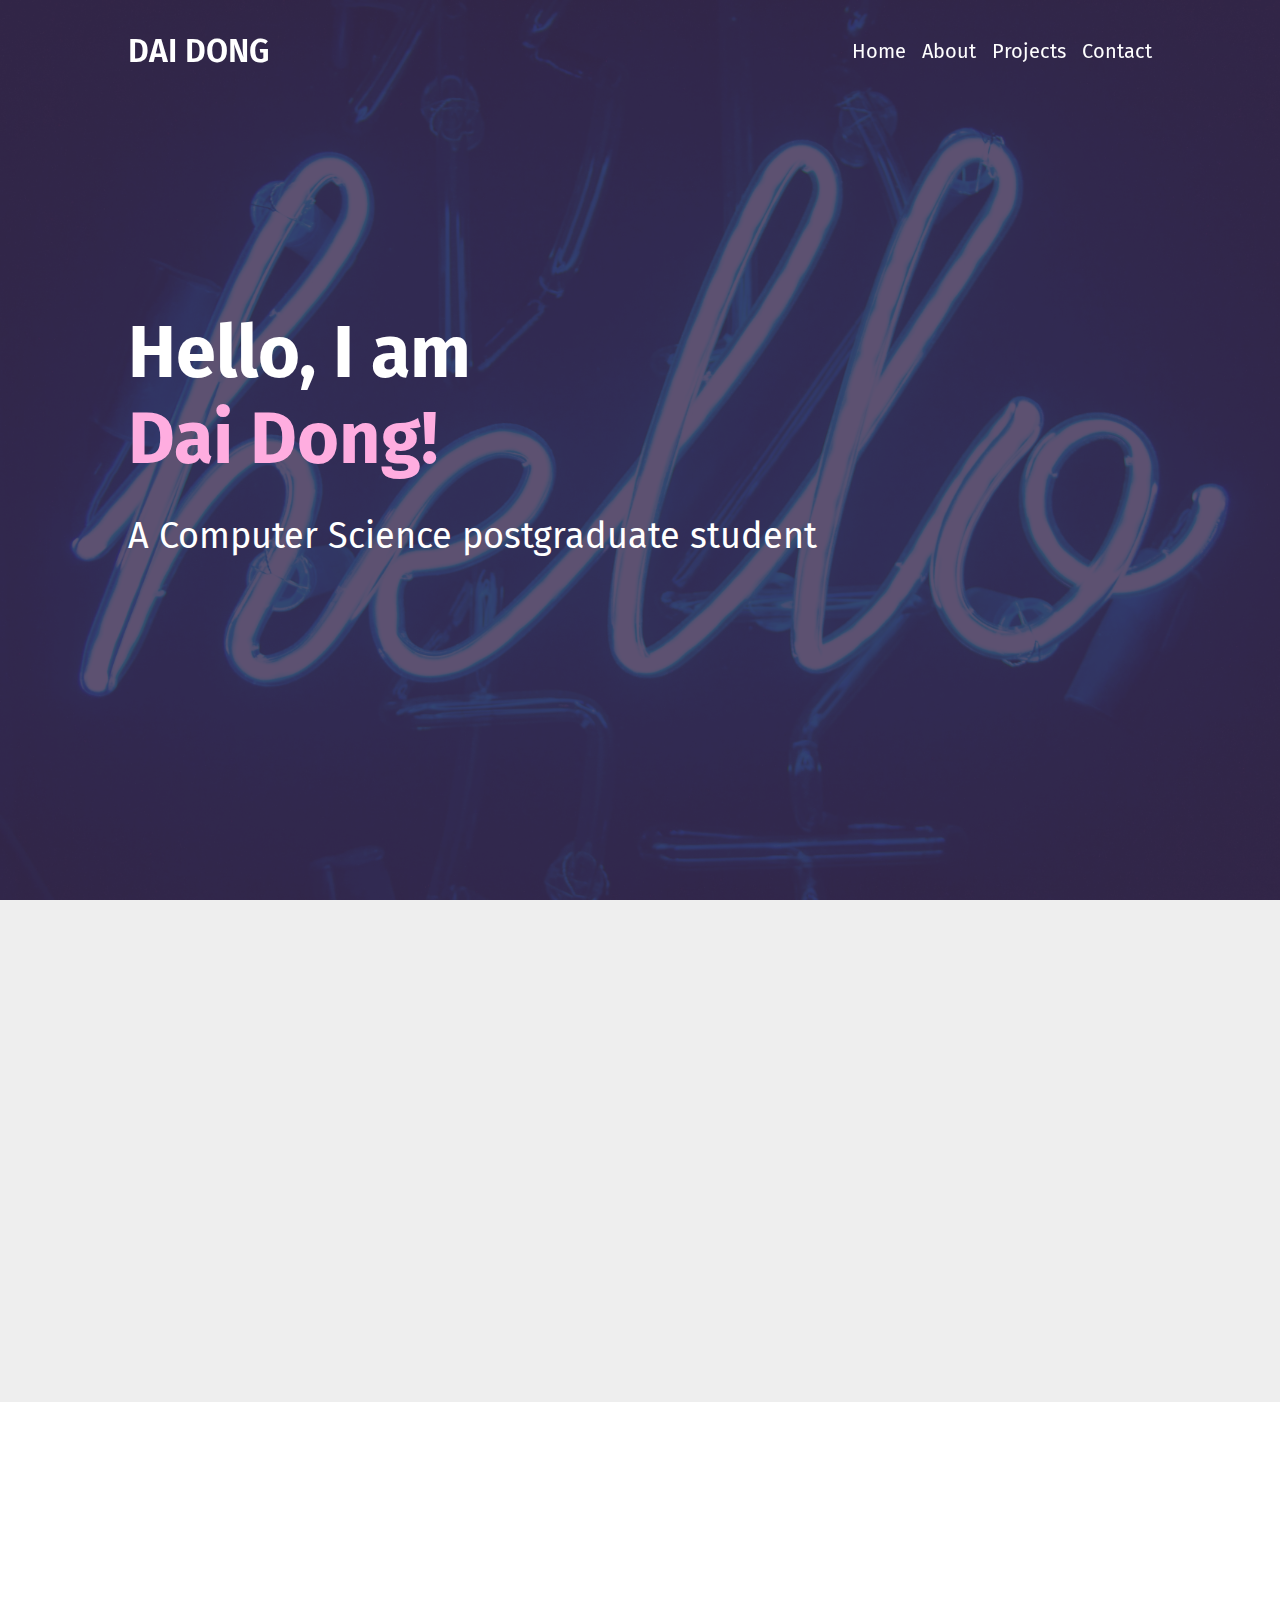
==== index.html @ 9f662c31 "Add files via upload" ====
<!DOCTYPE html>
<html lang="en">
<head>
	<meta charset="UTF-8">
	<meta name="viewport" content="width=device-width, initial-scale=1.0">
	<title>Dai Dong | Portfolio</title>

	<link rel="preconnect" href="https://fonts.gstatic.com" />
	<link href="https://fonts.googleapis.com/css2?family=Fira+Sans:ital,wght@0,400;0,600;0,700;0,900;1,400;1,600;1,700&display=swap" rel="stylesheet" />
	<link rel="stylesheet" href="https://cdnjs.cloudflare.com/ajax/libs/font-awesome/5.11.2/css/all.css" integrity="sha256-46qynGAkLSFpVbEBog43gvNhfrOj+BmwXdxFgVK/Kvc=" crossorigin="anonymous" />

	<link rel="stylesheet" href="./assets/css/main.css" />
</head>
<body>
	<header>
		<div class="container">
			<!-- <h2><span>Dai</span>Dong</h2> -->
			<h2><span>Dai Dong</span></h2>
			<nav>
				<a href="#home">Home</a>
				<a href="#about">About</a>
				<a href="#projects">Projects</a>
				<a href="#contact">Contact</a>
			</nav>
			<button class="hamburger">
				<div class="bar"></div>
			</button>
		</div>
	</header>

	<nav class="mobile-nav">
		<a href="#home">Home</a>
		<a href="#about">About</a>
		<a href="#projects">Projects</a>
		<a href="#contact">Contact</a>
	</nav>

	<main>
		<section id="home" class="banner">
			<div class="container">
				<h1>
					Hello, I am <br class="hide-mob" />
					<span>Dai Dong!</span>
				</h1>

				<h3>A Computer Science postgraduate student</h3>
			</div>
		</section>

		<section id="about" class="about">
			<div class="container reveal">
				<h2>About Me</h2>

				<table style="margin-left: auto; margin-right: auto;">
					<tr>
						<td>
							<img src="img/front_page/dai_pic.jpg" alt="My image" height="50%" width="50%" style="float: right;">
						</td>

						<td style="padding-left: 30px;">
                            <p>I was an undergraduate student at <a href="https://miamioh.edu/" target="_blank">Miami University</a> majoring in <b><i>Data Science and Statistics</i></b> and minoring in <b><i>Information Systems</i></b> and <b><i>Actuarial Science</i></b> from August 2017 to May 2021. After graduating, I had an opportunity to work as a Data Scientist at <a href="https://onemount.com/" target="_blank">One Mount Group</a> in Vietnam.</p>
                            <br>
                            
                            <p>Currently, I am in the first year of my <b><i>Master's degree in Computer Science</i></b> at the <a href="https://www.uow.edu.au/" target="_blank">University of Wollongong</a> and expect to graduate on July of 2024.</p>
                        </td>
					</tr>
				</table>
			</div>
		</section>


		<section class="projects" id="projects">
			<div class="container reveal">
				<h2>Projects</h2>
				
				<div class="projects-grid">
					<div class="project project1">
						<div class="content">
							<h3>Predicting the Rate of COVID-19 Daily Deaths in California and Florida</h3>
							<!-- <p>Coronavirus-19, or COVID-19, has been a global pandemic that has shocked the world for over a year now.</p> -->
							<a href="projects/daily_death_prediction.html" class="button">Learn more</a>
						</div>
					</div>
					<div class="project project2">
						<div class="content">
							<h3>Customer Churn Prediction</h3>
							<p>
								<br> <br> <br>
							</p>
							<!-- <p>Understanding customers’ behavior is one of the most crucial goals of many companies</p> -->
							<a href="projects/customer_churn.html" class="button">Learn more</a>
						</div>
					</div>
					<div class="project project3">
						<div class="content">
							<h3>The Analysis of Job Change of Data Scientists</h3>
							<p>
								<br> <br>
							</p>
							<!-- <p>With the rise of Big Data and Data Science, many companies desire to hire data scientists to gain more internal and external insights.</p> -->
							<a href="projects/ds_job_changes.html" class="button">Learn more</a>
						</div>
					</div>
					<div class="project project4">
						<div class="content">
							<h3>The Changes in Children’s Dental Habits and Perception Before and After a Reading Curriculum</h3>
							<!-- <p>Lorem ipsum dolor sit, amet consectetur adipisicing elit. Dolores, mollitia voluptas dolore reprehenderit nulla consectetur ipsa accusantium facilis! Cumque, voluptate!</p> -->
							<a href="projects/dentist.html" class="button">Learn more</a>
						</div>
					</div>
					<div class="project project5">
						<div class="content">
							<h3>Cold Stress effects on the Locomotion of Crickets</h3>
							<p>
								<br><br><br>
							</p>
							<!-- <p>Lorem ipsum dolor sit, amet consectetur adipisicing elit. Dolores, mollitia voluptas dolore reprehenderit nulla consectetur ipsa accusantium facilis! Cumque, voluptate!</p> -->
							<a href="projects/crickets.html" class="button">Learn more</a>
						</div>
					</div>
					<!-- <div class="project">
						<div class="content">
							<h3>Project 6</h3>
							<p>Lorem ipsum dolor sit, amet consectetur adipisicing elit. Dolores, mollitia voluptas dolore reprehenderit nulla consectetur ipsa accusantium facilis! Cumque, voluptate!</p>
							<a href="#" class="button">Learn more</a>
						</div>
					</div> -->
				</div>

				<!-- <div class="center">
					<a href="#" class="button">View more</a>
				</div> -->
			</div>
		</section>

		<section class="contact" id="contact">
            <div class="container reveal">
                <h2>Contact</h2>

                <br> <br>

                <div class="footer__link"><h3>Phone Number: (+61) 403-770-879</h3></div>

                <ul class="social-list">
                    <li class="social-list__item">
                        <a class="social-list__link" href="mailto:vandaidong@gmail.com" target="_blank">
                            <i class="fa fa-envelope-open icon"></i>
                        </a>
                    </li>
                    <li class="social-list__item">
                        <a class="social-list__link" href="https://www.linkedin.com/in/dai-dong-343954159/" target="_blank">
                            <i class="fab fa-linkedin icon"></i>
                        </a>
                    </li>
                    <li class="social-list__item">
                        <a class="social-list__link" href="https://github.com/VDai1999" target="_blank">
                            <i class="fab fa-github icon"></i>
                        </a>
                    </li>
                </ul>
            </div>
       </section>
	</main>
	<script src="./assets/js/main.js"></script>
</body>
</html>
---- assets/css/main.css ----
/* @import url("https://fonts.googleapis.com/css2?family=Asap&display=swap"); */
* {
    margin:0;
    padding:0;
    -webkit-box-sizing:border-box;
    box-sizing:border-box;
    font-family:'Fira Sans', 
    sans-serif
}
    
.container {
    width:100%;
    max-width:1600px;
    margin:0 auto;
    padding-left:128px;
    padding-right:128px
}

@media (max-width: 1024px) {
    .container {
        padding-left:64px;
        padding-right:64px
    }
}

@media (max-width: 767px){
    .container {
        padding-left:32px;
        padding-right:32px
    }
}

.hamburger{
    position:relative;
    display:block;
    width:35px;
    cursor:pointer;
    -webkit-appearance:none;
    -moz-appearance:none;
    appearance:none;
    background:none;
    outline:none;
    border:none
}

.hamburger .bar,.hamburger:after,.hamburger:before{
    content:'';
    display:block;
    width:100%;
    height:5px;
    background-color:#FFF;
    margin:6px 0px;
    -webkit-transition:0.4s;
    transition:0.4s
}

.hamburger.is-active:before{
    -webkit-transform:rotate(-45deg) translate(-8px, 6px);
    transform:rotate(-45deg) translate(-8px, 6px)
}

.hamburger.is-active:after{
    -webkit-transform:rotate(45deg) translate(-9px, -8px);
    transform:rotate(45deg) translate(-9px, -8px)
}

.hamburger.is-active .bar{
    opacity:0
}

.mobile-nav{
    position:fixed;
    top:0;
    left:100%;
    width:100%;
    min-height:100vh;
    display:block;
    z-index:98;
    background-color:#12002F;
    padding-top:120px;
    -webkit-transition:0.4s;
    transition:0.4s
}

.mobile-nav.is-active{
    left:0
}

.mobile-nav a{
    display:block;
    width:100%;
    max-width:200px;
    margin:0 auto 16px;
    text-align:center;
    padding:12px 16px;
    background-color:#1f103F;
    color:#FFF;
    text-decoration:none
}

.mobile-nav a:hover{
    background-color:#24104f
}

@media (min-width: 768px){
    .mobile-nav{
        display:none
    }
    .hamburger{
        display:none
    }
}

section h2{
    text-align:center;
    margin-bottom:32px;
    text-transform:uppercase;
    color:#313131;
    font-size:36px
}

.button{
    -webkit-appearance:none;
    -moz-appearance:none;
    appearance:none;
    border:none;
    outline:none;
    background:none;
    display:inline-block;
    color:#FFF;
    font-size:20px;
    background-color:#FF9FDB;
    padding:12px 16px;
    border-radius:8px;
    text-decoration:none;
    text-transform:uppercase;
    font-weight:700;
    cursor:pointer
}

@media (max-width: 767px){
    .button{
        font-size:18px
    }
}

img {
    max-width:100%
}

header{
    color:#FFF;
    position:fixed;
    top:0;
    left:0;
    width:100%;
    z-index:99
}

header .container {
    padding-top:32px;
    padding-bottom:32px;
    display:-webkit-box;
    display:-ms-flexbox;
    display:flex;
    -webkit-box-pack:justify;
    -ms-flex-pack:justify;
    justify-content:space-between;-webkit-box-align:center;
    -ms-flex-align:center;
    align-items:center
}

header .container h2{
    color:inherit;
    text-transform:uppercase;
    font-size:32px;
    font-weight:900
}

header .container h2 span{
    font-weight:600
}

header .container nav{
    display:-ms-grid;
    display:grid;
    grid-gap:16px;
    -ms-grid-columns:(auto)[4];grid-template-columns:repeat(4, auto)
}

@media (max-width: 767px){
    header .container nav{
        display:none
    }
}

header .container nav a{
    color:inherit;
    font-size:20px;
    text-decoration:none
}

header.is-scrolling{
    background-color:#12002F
}

header.is-scrolling .container{
    padding-top:16px;
    padding-bottom:16px
}

main section.banner{
    color:#FFF;
    position:relative;
    min-height:100vh;
    display:-webkit-box;
    display:-ms-flexbox;
    display:flex;
    -webkit-box-align:center;
    -ms-flex-align:center;
    align-items:center;
    background-image:url("../images/hello.jpg");background-position:top right;
    background-size:cover;
    opacity: 0.85;
}

main section.banner:after{
    content:'';
    display:block;
    position:absolute;
    top:0;
    left:0;
    right:0;
    bottom:0;
    z-index:0;
    background-color:#12002F;
    opacity:0.8
}

main section.banner .container{
    position:relative;
    z-index:1
}

main section.banner .container h1{
    font-size:72px;
    margin-bottom:32px
}

main section.banner .container h1 span{
    color:#FF9FDB;
}

@media (max-width: 767px){
    main section.banner .container h1{
        font-size:32px
    }
}

main section.banner .container h3{
    font-size:36px;
    font-weight:400;
    margin-bottom:32px
}

@media (max-width: 767px){
    main section.banner .container h3{
        font-size:20px
    }
}

main .about{
    background-color:#EEE
    /* background-color: #42455a; */
}

main .about .container{
    padding-top:64px;
    padding-bottom:64px
}

main .projects{
    padding-top:64px;
    padding-bottom:64px;
    /* background-color: #e0ffff; */
}

main .projects .projects-grid{
    display:-ms-grid;
    display:grid;
    -ms-grid-columns:(1fr)[3];grid-template-columns:repeat(3, 1fr);
    grid-gap:16px;
    margin-bottom:32px;
}

@media (max-width: 768px){
    main .projects .projects-grid{
        -ms-grid-columns:(1fr)[2];grid-template-columns:repeat(2, 1fr);
    }
}

@media (max-width: 767px){
    main .projects .projects-grid{
        -ms-grid-columns:1fr;
        grid-template-columns:1fr;
    }
}

/* main .projects .projects-grid .project{
    background-image:url("../images/project-img.jpg");border-radius:16px;
    overflow:hidden
} */

main .projects .projects-grid .project1{
    background-image:url("../../img/front_page/covid19.jpeg");border-radius:16px;
    overflow:hidden
}

main .projects .projects-grid .project2{
    background-image:url("../../img/front_page/portfolio_2.jpg");border-radius:16px;
    overflow:hidden
}

main .projects .projects-grid .project3{
    background-image:url("../../img/front_page/portfolio_3.jpg");border-radius:16px;
    overflow:hidden
}

main .projects .projects-grid .project4{
    background-image:url("../../img/front_page/portfolio_4.jpg");border-radius:16px;
    overflow:hidden
}

main .projects .projects-grid .project5{
    background-image:url("../../img/front_page/portfolio_5.jpg");border-radius:16px;
    overflow:hidden
}

main .projects .projects-grid .project .content{
    opacity:0;
    color:#FFF;
    padding:16px;
    background-color:rgba(64,39,68,0.8);-webkit-transition:0.4s;
    transition:0.4s
}

main .projects .projects-grid .project .content h3{
    font-size:32px;
    margin-bottom:16px
}

@media (max-width: 1024px){
    main .projects .projects-grid .project .content h3{
        font-size:28px
    }
}

main .projects .projects-grid .project .content p{
    font-size:18px;
    margin-bottom:16px
}

@media (max-width: 1024px){
    main .projects .projects-grid .project .content p{
        font-size:16px
    }
}

main .projects .projects-grid .project:hover .content{
    opacity:1
}

main .projects .center{
    text-align:center
}

main .contact{
    /* background-color:#9B75D7 */
    background-color: #42455a;;
}

main .contact .container{
    padding-top:64px;
    padding-bottom:64px
}

main .contact .container h2{
    color:#FFF
}

main .contact .container form{
    display:block;
    margin:0 auto;
    max-width:680px
}

main .contact .container form .form-grid{
    display:-ms-grid;
    display:grid;
    grid-gap:16px;
    -ms-grid-columns:(1fr)[2];grid-template-columns:repeat(2, 1fr);margin-bottom:16px
}

@media (max-width: 767px){
    main .contact .container form .form-grid{
        -ms-grid-columns:1fr;
        grid-template-columns:1fr
    }
}

main .contact .container form .form-grid .form-element,main .contact .container form .form-grid .form-area{
    -webkit-appearance:none;
    -moz-appearance:none;
    appearance:none;
    border:none;
    outline:none;
    background:none;
    display:block;
    width:100%;
    background-color:#FFF;
    /* background-color: #42455a; */
    border-radius:8px;
    padding:16px;
    font-size:20px;
    color:#313131
}

main .contact .container form .form-grid .form-element::-webkit-input-placeholder,main .contact .container form .form-grid .form-area::-webkit-input-placeholder{
    color:#AAA
    /* color:  #42455a; */
}

main .contact .container form .form-grid .form-element:-ms-input-placeholder,main .contact .container form .form-grid .form-area:-ms-input-placeholder{
    color:#AAA
    /* color:  #42455a; */
}

main .contact .container form .form-grid .form-element::-ms-input-placeholder,main .contact .container form .form-grid .form-area::-ms-input-placeholder{
    color:#AAA
    /* color:  #42455a; */
}

main .contact .container form .form-grid .form-element::placeholder,main .contact .container form .form-grid .form-area::placeholder{
    color: #313131
    /* color:  #42455a; */
}

main .contact .container form .form-grid .form-area{
    grid-column:1/-1
}

main .contact .container form .right-align{
    text-align:right
}

@media (max-width: 767px){
    .hide-mob{
        display:none
    }
}
/*# sourceMappingURL=main.css.map */

.reveal{
    position: relative;
    transform: translateY(150px);
    opacity: 0;
    transition: 1s all ease;
}
  
.reveal.active{
    transform: translateY(0);
    opacity: 1;
}

.footer__link {
    text-align: center;
    font-weight: 700;
}
  
.footer__link:hover, .social-list__link:hover {
    opacity: .7;
}

.footer__link:hover {
    text-decoration: underline;
}

.social-list__link:hover {
    opacity: .7;
}

.social-list {
    list-style: none;
    display: flex;
    justify-content: center;
    margin: 2em 0 0;
    padding: 0;
}

.social-list__item {
    margin: 0 .5em;
}

.social-list__link {
    padding: .5em;
}

.footer__link {
    color: #FF9FDB;
}

.icon {
    font-size: 50px; 
    color: #FF9FDB;
}

a:visited{
    color:blue;
}
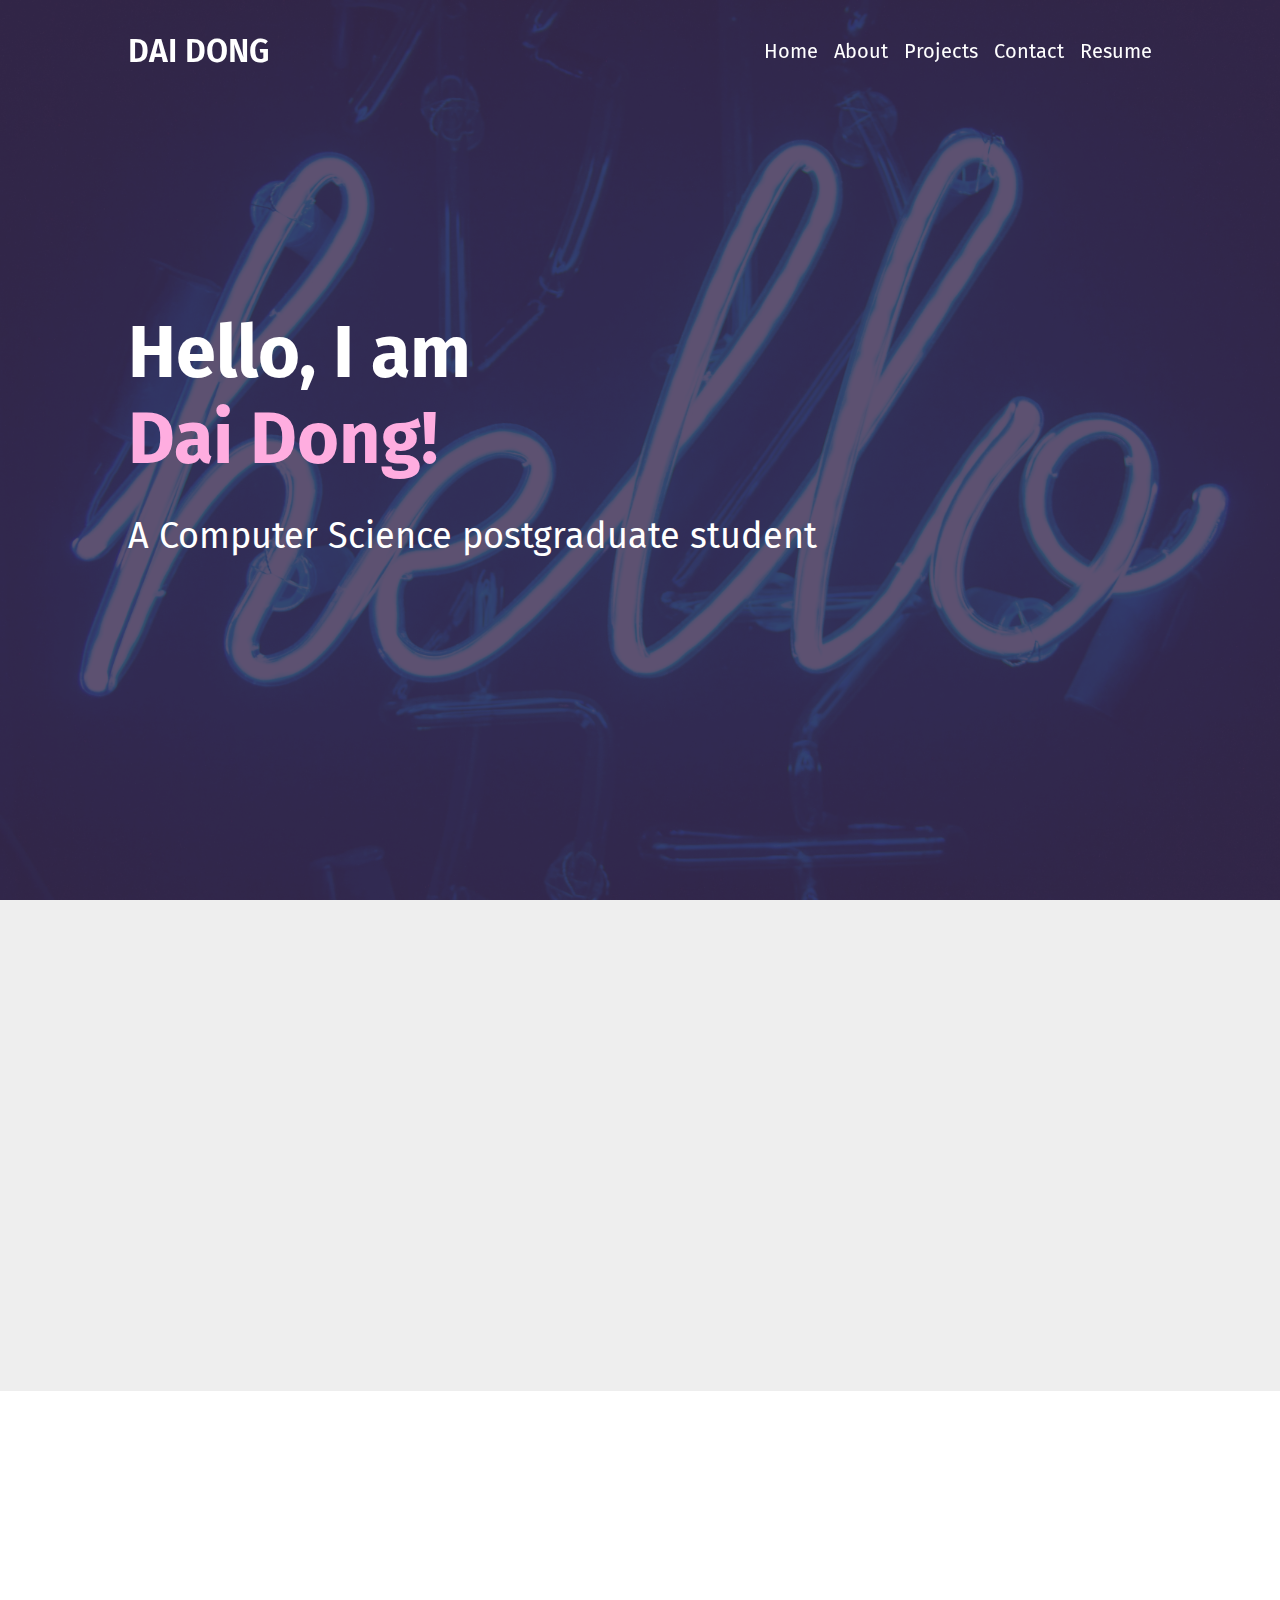
==== commit 37363dd6: "Update Porfolio Website" ====
--- a/index.html
+++ b/index.html
@@ -14,13 +14,13 @@
 <body>
 	<header>
 		<div class="container">
-			<!-- <h2><span>Dai</span>Dong</h2> -->
 			<h2><span>Dai Dong</span></h2>
 			<nav>
 				<a href="#home">Home</a>
 				<a href="#about">About</a>
 				<a href="#projects">Projects</a>
 				<a href="#contact">Contact</a>
+				<a href="resume/index.html">Resume</a>
 			</nav>
 			<button class="hamburger">
 				<div class="bar"></div>
@@ -61,7 +61,7 @@
                             <p>I was an undergraduate student at <a href="https://miamioh.edu/" target="_blank">Miami University</a> majoring in <b><i>Data Science and Statistics</i></b> and minoring in <b><i>Information Systems</i></b> and <b><i>Actuarial Science</i></b> from August 2017 to May 2021. After graduating, I had an opportunity to work as a Data Scientist at <a href="https://onemount.com/" target="_blank">One Mount Group</a> in Vietnam.</p>
                             <br>
                             
-                            <p>Currently, I am in the first year of my <b><i>Master's degree in Computer Science</i></b> at the <a href="https://www.uow.edu.au/" target="_blank">University of Wollongong</a> and expect to graduate on July of 2024.</p>
+                            <p>Currently, I am in the second year of my <b><i>Master's degree in Computer Science</i></b> at the <a href="https://www.uow.edu.au/" target="_blank">University of Wollongong</a> and expect to graduate on July of 2024. During the summer of 2023-2024, I had the opportunity to intern at <a href="https://www.csiro.au/en/" target="_blank">CSIRO</a> as a research intern on a project using GenAI to create synthetic energy data.</p>
                         </td>
 					</tr>
 				</table>
@@ -77,7 +77,6 @@
 					<div class="project project1">
 						<div class="content">
 							<h3>Predicting the Rate of COVID-19 Daily Deaths in California and Florida</h3>
-							<!-- <p>Coronavirus-19, or COVID-19, has been a global pandemic that has shocked the world for over a year now.</p> -->
 							<a href="projects/daily_death_prediction.html" class="button">Learn more</a>
 						</div>
 					</div>
--- a/assets/css/main.css
+++ b/assets/css/main.css
@@ -138,6 +138,10 @@
     cursor:pointer
 }
 
+.button:visited {
+    color: #FFF;
+}
+
 @media (max-width: 767px){
     .button{
         font-size:18px
@@ -185,7 +189,8 @@
     display:-ms-grid;
     display:grid;
     grid-gap:16px;
-    -ms-grid-columns:(auto)[4];grid-template-columns:repeat(4, auto)
+    /* -ms-grid-columns:(auto)[4]; */
+    grid-template-columns:repeat(5, auto)
 }
 
 @media (max-width: 767px){
@@ -288,14 +293,16 @@
 main .projects .projects-grid{
     display:-ms-grid;
     display:grid;
-    -ms-grid-columns:(1fr)[3];grid-template-columns:repeat(3, 1fr);
+    /* -ms-grid-columns:(1fr)[3]; */
+    grid-template-columns:repeat(3, 1fr);
     grid-gap:16px;
     margin-bottom:32px;
 }
 
 @media (max-width: 768px){
     main .projects .projects-grid{
-        -ms-grid-columns:(1fr)[2];grid-template-columns:repeat(2, 1fr);
+        /* -ms-grid-columns:(1fr)[2]; */
+        grid-template-columns:repeat(2, 1fr);
     }
 }
 
@@ -312,27 +319,32 @@
 } */
 
 main .projects .projects-grid .project1{
-    background-image:url("../../img/front_page/covid19.jpeg");border-radius:16px;
+    background-image:url("../../img/front_page/covid19.jpeg");
+    border-radius:16px;
+    overflow:hidden;
+}
+
+main .projects .projects-grid .project2{
+    background-image:url("../../img/front_page/portfolio_2.jpg");
+    border-radius:16px;
     overflow:hidden
 }
 
-main .projects .projects-grid .project2{
-    background-image:url("../../img/front_page/portfolio_2.jpg");border-radius:16px;
+main .projects .projects-grid .project3{
+    background-image:url("../../img/front_page/portfolio_3.jpg");
+    border-radius:16px;
     overflow:hidden
 }
 
-main .projects .projects-grid .project3{
-    background-image:url("../../img/front_page/portfolio_3.jpg");border-radius:16px;
+main .projects .projects-grid .project4{
+    background-image:url("../../img/front_page/portfolio_4.jpg");
+    border-radius:16px;
     overflow:hidden
 }
 
-main .projects .projects-grid .project4{
-    background-image:url("../../img/front_page/portfolio_4.jpg");border-radius:16px;
-    overflow:hidden
-}
-
 main .projects .projects-grid .project5{
-    background-image:url("../../img/front_page/portfolio_5.jpg");border-radius:16px;
+    background-image:url("../../img/front_page/portfolio_5.jpg");
+    border-radius:16px;
     overflow:hidden
 }
 
@@ -340,13 +352,15 @@
     opacity:0;
     color:#FFF;
     padding:16px;
-    background-color:rgba(64,39,68,0.8);-webkit-transition:0.4s;
-    transition:0.4s
+    background-color:rgba(64,39,68,0.8);
+    -webkit-transition:0.4s;
+    transition:0.4s;
+    background-size: cover;
 }
 
 main .projects .projects-grid .project .content h3{
     font-size:32px;
-    margin-bottom:16px
+    margin-bottom:16px;
 }
 
 @media (max-width: 1024px){
@@ -398,7 +412,9 @@
     display:-ms-grid;
     display:grid;
     grid-gap:16px;
-    -ms-grid-columns:(1fr)[2];grid-template-columns:repeat(2, 1fr);margin-bottom:16px
+    /* -ms-grid-columns:(1fr)[2]; */
+    grid-template-columns:repeat(2, 1fr);
+    margin-bottom:16px
 }
 
 @media (max-width: 767px){
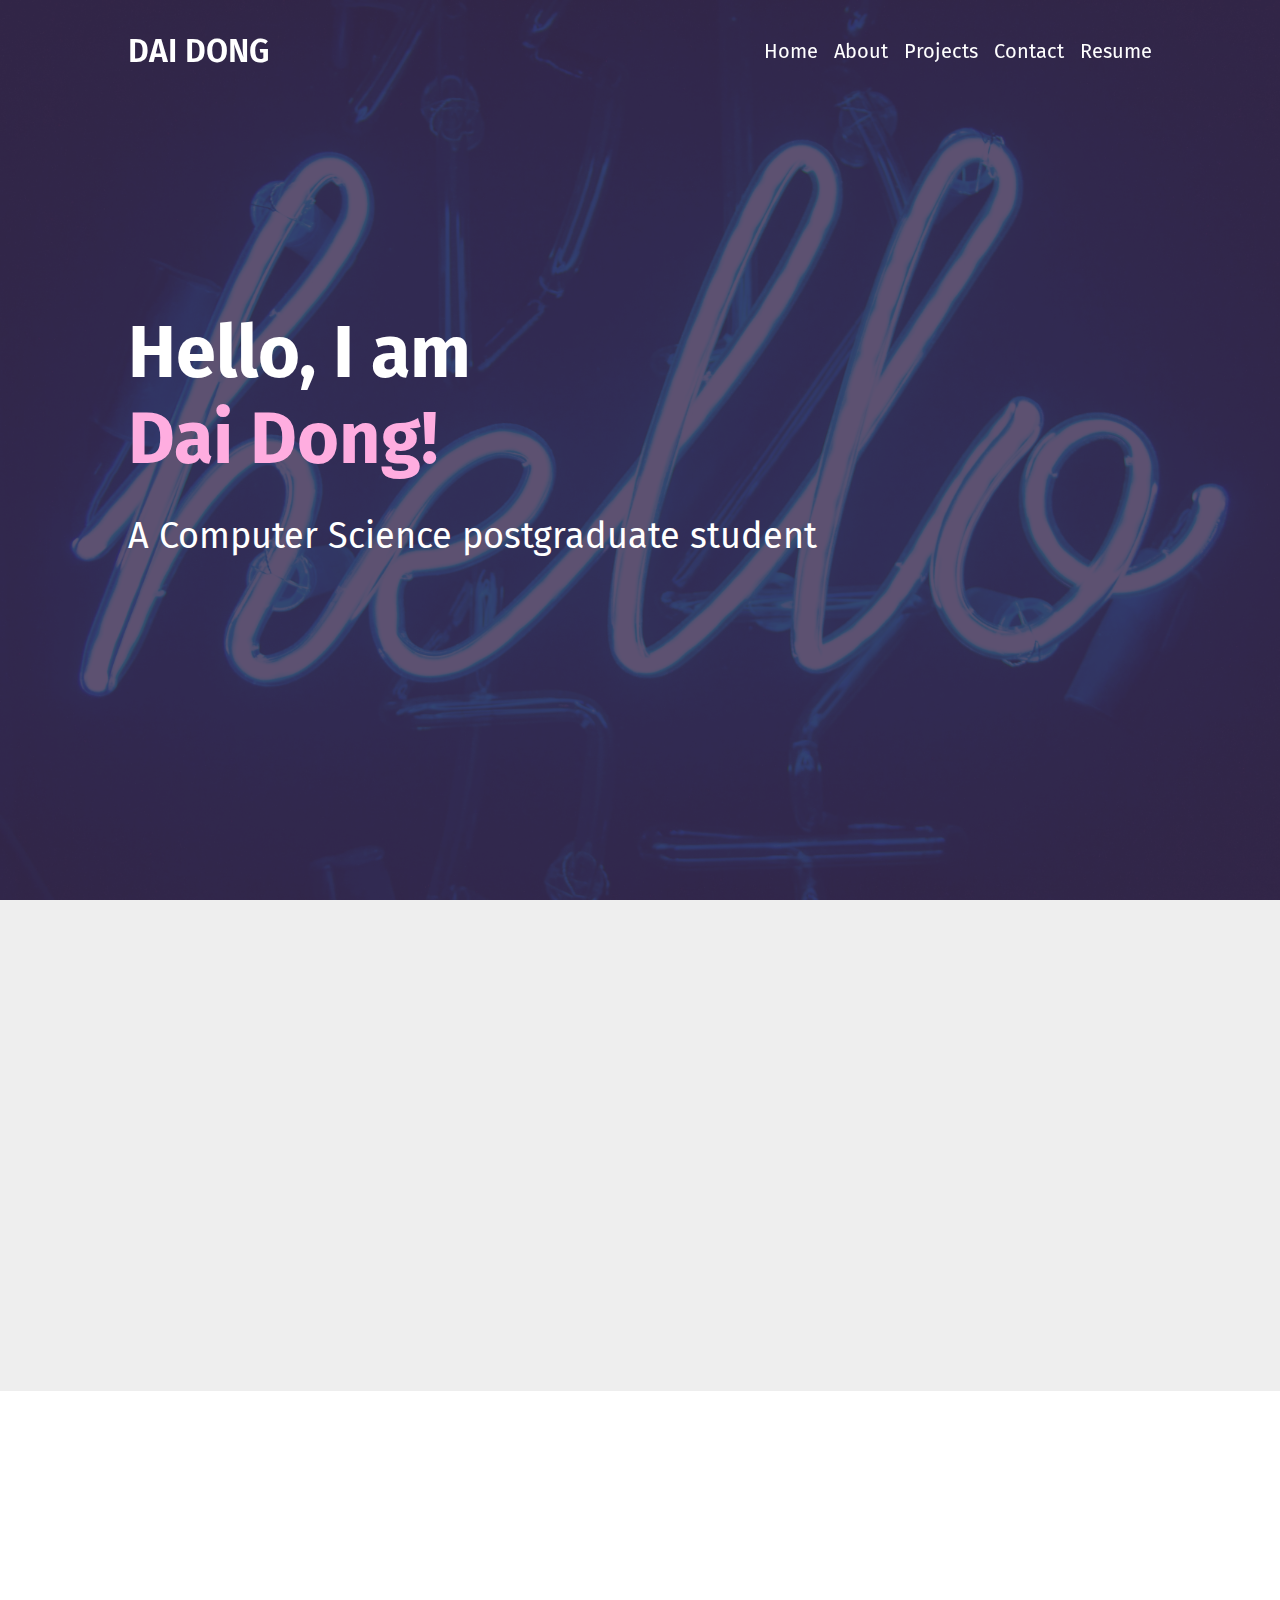
==== commit 9161735c: "Update Porfolio Website" ====
--- a/index.html
+++ b/index.html
@@ -77,6 +77,7 @@
 					<div class="project project1">
 						<div class="content">
 							<h3>Predicting the Rate of COVID-19 Daily Deaths in California and Florida</h3>
+							<br> <br> <br> <br>
 							<a href="projects/daily_death_prediction.html" class="button">Learn more</a>
 						</div>
 					</div>
@@ -84,7 +85,7 @@
 						<div class="content">
 							<h3>Customer Churn Prediction</h3>
 							<p>
-								<br> <br> <br>
+								<br> <br> <br> <br> <br>
 							</p>
 							<!-- <p>Understanding customers’ behavior is one of the most crucial goals of many companies</p> -->
 							<a href="projects/customer_churn.html" class="button">Learn more</a>
@@ -94,7 +95,7 @@
 						<div class="content">
 							<h3>The Analysis of Job Change of Data Scientists</h3>
 							<p>
-								<br> <br>
+								<br> <br> <br>
 							</p>
 							<!-- <p>With the rise of Big Data and Data Science, many companies desire to hire data scientists to gain more internal and external insights.</p> -->
 							<a href="projects/ds_job_changes.html" class="button">Learn more</a>
@@ -103,7 +104,7 @@
 					<div class="project project4">
 						<div class="content">
 							<h3>The Changes in Children’s Dental Habits and Perception Before and After a Reading Curriculum</h3>
-							<!-- <p>Lorem ipsum dolor sit, amet consectetur adipisicing elit. Dolores, mollitia voluptas dolore reprehenderit nulla consectetur ipsa accusantium facilis! Cumque, voluptate!</p> -->
+							
 							<a href="projects/dentist.html" class="button">Learn more</a>
 						</div>
 					</div>
@@ -113,7 +114,7 @@
 							<p>
 								<br><br><br>
 							</p>
-							<!-- <p>Lorem ipsum dolor sit, amet consectetur adipisicing elit. Dolores, mollitia voluptas dolore reprehenderit nulla consectetur ipsa accusantium facilis! Cumque, voluptate!</p> -->
+							
 							<a href="projects/crickets.html" class="button">Learn more</a>
 						</div>
 					</div>
--- a/assets/css/main.css
+++ b/assets/css/main.css
@@ -322,30 +322,35 @@
     background-image:url("../../img/front_page/covid19.jpeg");
     border-radius:16px;
     overflow:hidden;
+    height: 300px;
 }
 
 main .projects .projects-grid .project2{
     background-image:url("../../img/front_page/portfolio_2.jpg");
     border-radius:16px;
-    overflow:hidden
+    overflow:hidden;
+    height: 300px;
 }
 
 main .projects .projects-grid .project3{
     background-image:url("../../img/front_page/portfolio_3.jpg");
     border-radius:16px;
-    overflow:hidden
+    overflow:hidden;
+    height: 300px;
 }
 
 main .projects .projects-grid .project4{
     background-image:url("../../img/front_page/portfolio_4.jpg");
     border-radius:16px;
-    overflow:hidden
+    overflow:hidden;
+    height: 300px;
 }
 
 main .projects .projects-grid .project5{
     background-image:url("../../img/front_page/portfolio_5.jpg");
     border-radius:16px;
-    overflow:hidden
+    overflow:hidden;
+    height: 300px;
 }
 
 main .projects .projects-grid .project .content{
@@ -355,7 +360,8 @@
     background-color:rgba(64,39,68,0.8);
     -webkit-transition:0.4s;
     transition:0.4s;
-    background-size: cover;
+    /* background-size: contain; */
+    background-size: 100% 100%;
 }
 
 main .projects .projects-grid .project .content h3{
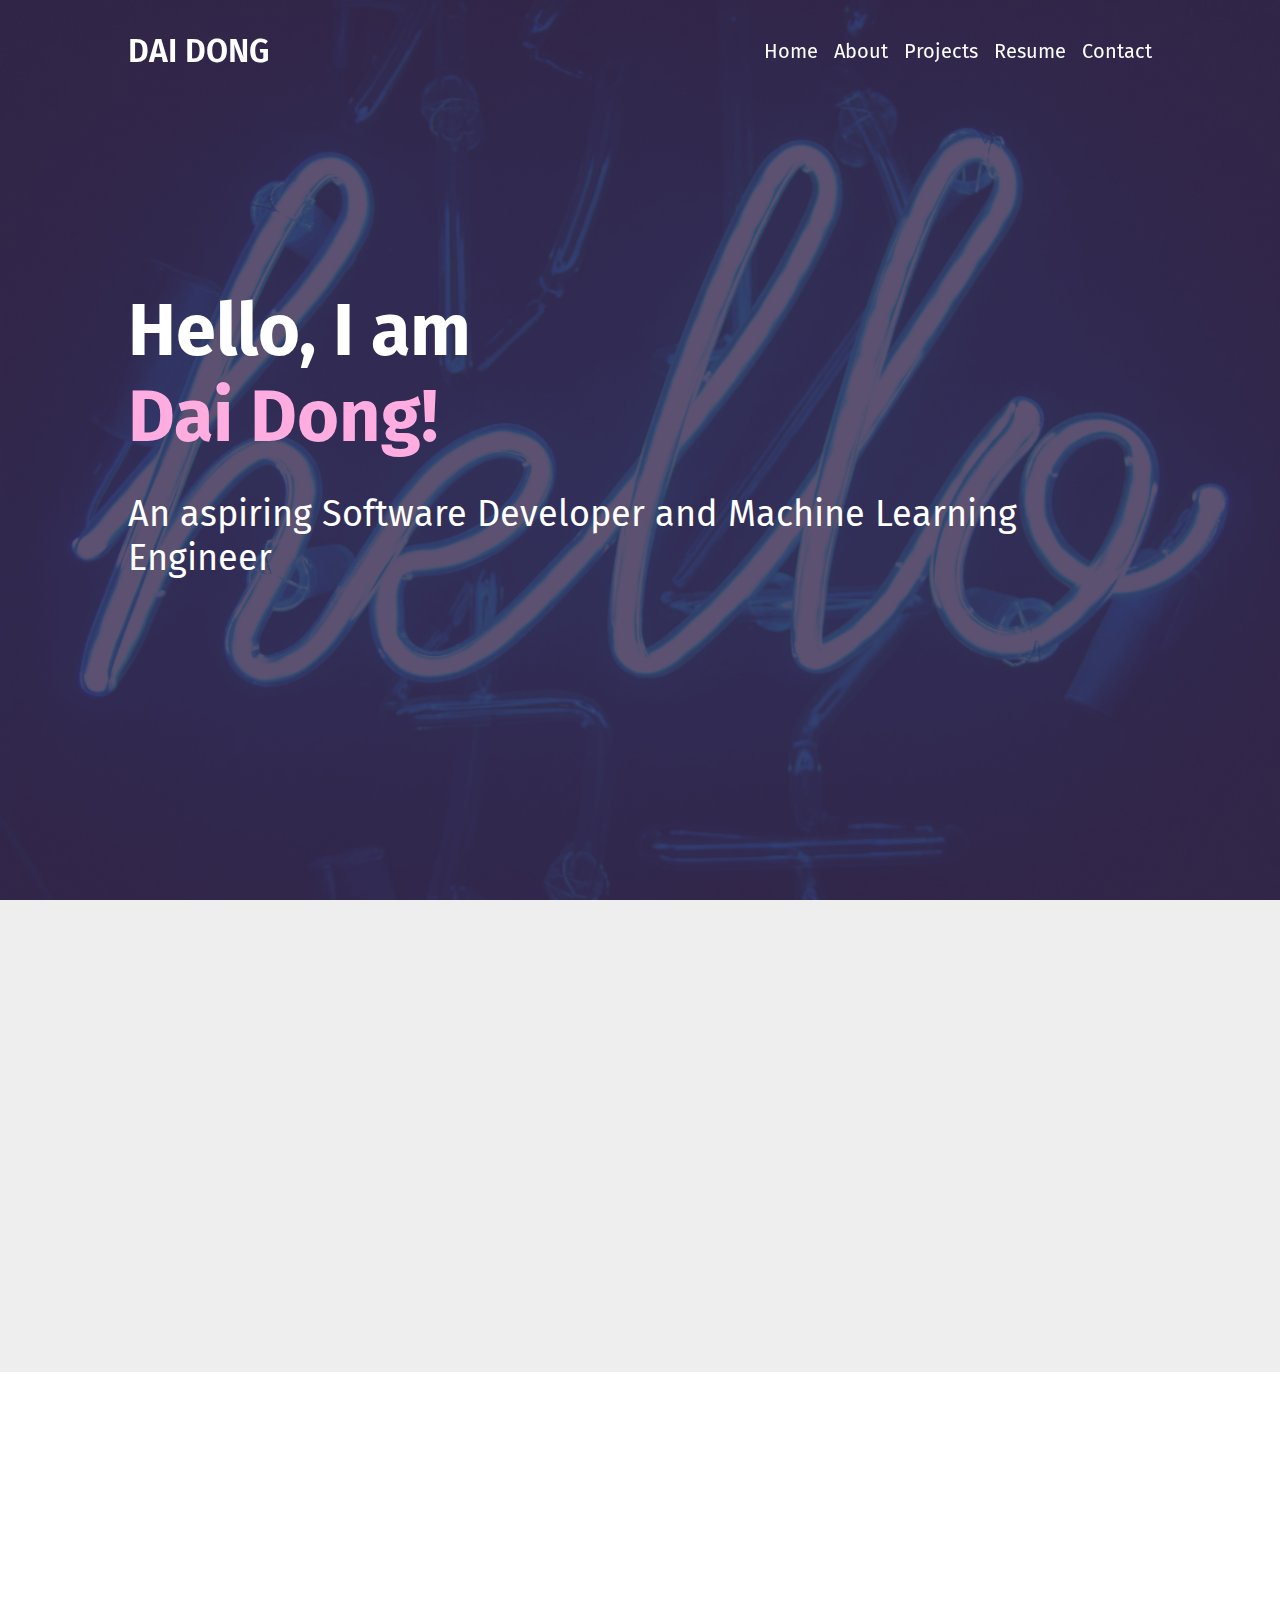
==== commit d294b0a6: "Added 2 more projects; Fixed resume; Fixed layout" ====
--- a/index.html
+++ b/index.html
@@ -19,8 +19,8 @@
 				<a href="#home">Home</a>
 				<a href="#about">About</a>
 				<a href="#projects">Projects</a>
+				<a href="resume/index.html">Resume</a>
 				<a href="#contact">Contact</a>
-				<a href="resume/index.html">Resume</a>
 			</nav>
 			<button class="hamburger">
 				<div class="bar"></div>
@@ -32,6 +32,7 @@
 		<a href="#home">Home</a>
 		<a href="#about">About</a>
 		<a href="#projects">Projects</a>
+		<a href="resume/index.html">Resume</a>
 		<a href="#contact">Contact</a>
 	</nav>
 
@@ -43,7 +44,7 @@
 					<span>Dai Dong!</span>
 				</h1>
 
-				<h3>A Computer Science postgraduate student</h3>
+				<h3>An aspiring Software Developer and Machine Learning Engineer</h3>
 			</div>
 		</section>
 
@@ -58,10 +59,12 @@
 						</td>
 
 						<td style="padding-left: 30px;">
-                            <p>I was an undergraduate student at <a href="https://miamioh.edu/" target="_blank">Miami University</a> majoring in <b><i>Data Science and Statistics</i></b> and minoring in <b><i>Information Systems</i></b> and <b><i>Actuarial Science</i></b> from August 2017 to May 2021. After graduating, I had an opportunity to work as a Data Scientist at <a href="https://onemount.com/" target="_blank">One Mount Group</a> in Vietnam.</p>
+                            <p>I just finished the last semester of my Master of Computer Science degree at the <a href="https://www.uow.edu.au/" target="_blank">University of Wollongong</a>, with specializations in <i><b>Machine Learning and Big Data</b></i>, and <i><b>Software Engineering</b></i>. During the summer of 2023-2024, I had the opportunity to intern at <a href="https://www.csiro.au/en/" target="_blank">CSIRO</a> as a research intern on a project using GenAI to create synthetic energy data.</p>
+							
                             <br>
                             
-                            <p>Currently, I am in the second year of my <b><i>Master's degree in Computer Science</i></b> at the <a href="https://www.uow.edu.au/" target="_blank">University of Wollongong</a> and expect to graduate on July of 2024. During the summer of 2023-2024, I had the opportunity to intern at <a href="https://www.csiro.au/en/" target="_blank">CSIRO</a> as a research intern on a project using GenAI to create synthetic energy data.</p>
+							<p>For my undergraduate degree, I was a student at <a href="https://miamioh.edu/" target="_blank">Miami University</a> majoring in <b><i>Data Science and Statistics</i></b> and minoring in <b><i>Information Systems</i></b> and <b><i>Actuarial Science</i></b> from August 2017 to May 2021. After graduating, I had an opportunity to work as a Junior Data Scientist at <a href="https://onemount.com/" target="_blank">One Mount Group</a> in Vietnam.</p>
+
                         </td>
 					</tr>
 				</table>
@@ -74,30 +77,35 @@
 				<h2>Projects</h2>
 				
 				<div class="projects-grid">
+					<div class="project project6">
+						<div class="content">
+							<h3>Secure Synthetic Energy Data with Generative AI</h3>
+							<a href="projects/energy_genai.html" class="button">Learn more</a>
+						</div>
+					</div>
+
+					<div class="project project7">
+						<div class="content">
+							<h3>Lane Detection Cross-Platform Mobile Application</h3>
+							<a href="projects/lane_detection.html" class="button">Learn more</a>
+						</div>
+					</div>
+
 					<div class="project project1">
 						<div class="content">
 							<h3>Predicting the Rate of COVID-19 Daily Deaths in California and Florida</h3>
-							<br> <br> <br> <br>
 							<a href="projects/daily_death_prediction.html" class="button">Learn more</a>
 						</div>
 					</div>
 					<div class="project project2">
 						<div class="content">
 							<h3>Customer Churn Prediction</h3>
-							<p>
-								<br> <br> <br> <br> <br>
-							</p>
-							<!-- <p>Understanding customers’ behavior is one of the most crucial goals of many companies</p> -->
 							<a href="projects/customer_churn.html" class="button">Learn more</a>
 						</div>
 					</div>
 					<div class="project project3">
 						<div class="content">
 							<h3>The Analysis of Job Change of Data Scientists</h3>
-							<p>
-								<br> <br> <br>
-							</p>
-							<!-- <p>With the rise of Big Data and Data Science, many companies desire to hire data scientists to gain more internal and external insights.</p> -->
 							<a href="projects/ds_job_changes.html" class="button">Learn more</a>
 						</div>
 					</div>
@@ -110,21 +118,11 @@
 					</div>
 					<div class="project project5">
 						<div class="content">
-							<h3>Cold Stress effects on the Locomotion of Crickets</h3>
-							<p>
-								<br><br><br>
-							</p>
-							
+							<h3>Cold Stress effects on the Locomotion of Crickets</h3>					
 							<a href="projects/crickets.html" class="button">Learn more</a>
 						</div>
 					</div>
-					<!-- <div class="project">
-						<div class="content">
-							<h3>Project 6</h3>
-							<p>Lorem ipsum dolor sit, amet consectetur adipisicing elit. Dolores, mollitia voluptas dolore reprehenderit nulla consectetur ipsa accusantium facilis! Cumque, voluptate!</p>
-							<a href="#" class="button">Learn more</a>
-						</div>
-					</div> -->
+					
 				</div>
 
 				<!-- <div class="center">
@@ -139,7 +137,7 @@
 
                 <br> <br>
 
-                <div class="footer__link"><h3>Phone Number: (+61) 403-770-879</h3></div>
+                <div class="footer__link"><h3>Phone Number: 0403-770-879</h3></div>
 
                 <ul class="social-list">
                     <li class="social-list__item">
--- a/assets/css/main.css
+++ b/assets/css/main.css
@@ -353,6 +353,20 @@
     height: 300px;
 }
 
+main .projects .projects-grid .project6{
+    background-image:url("../../img/front_page/portfolio_6.png");
+    border-radius:16px;
+    overflow:hidden;
+    height: 300px;
+}
+
+main .projects .projects-grid .project7{
+    background-image:url("../../img/front_page/portfolio_7.jpg");
+    border-radius:16px;
+    overflow:hidden;
+    height: 300px;
+}
+
 main .projects .projects-grid .project .content{
     opacity:0;
     color:#FFF;
@@ -387,7 +401,8 @@
 }
 
 main .projects .projects-grid .project:hover .content{
-    opacity:1
+    opacity:1;
+    height: 300px;
 }
 
 main .projects .center{
